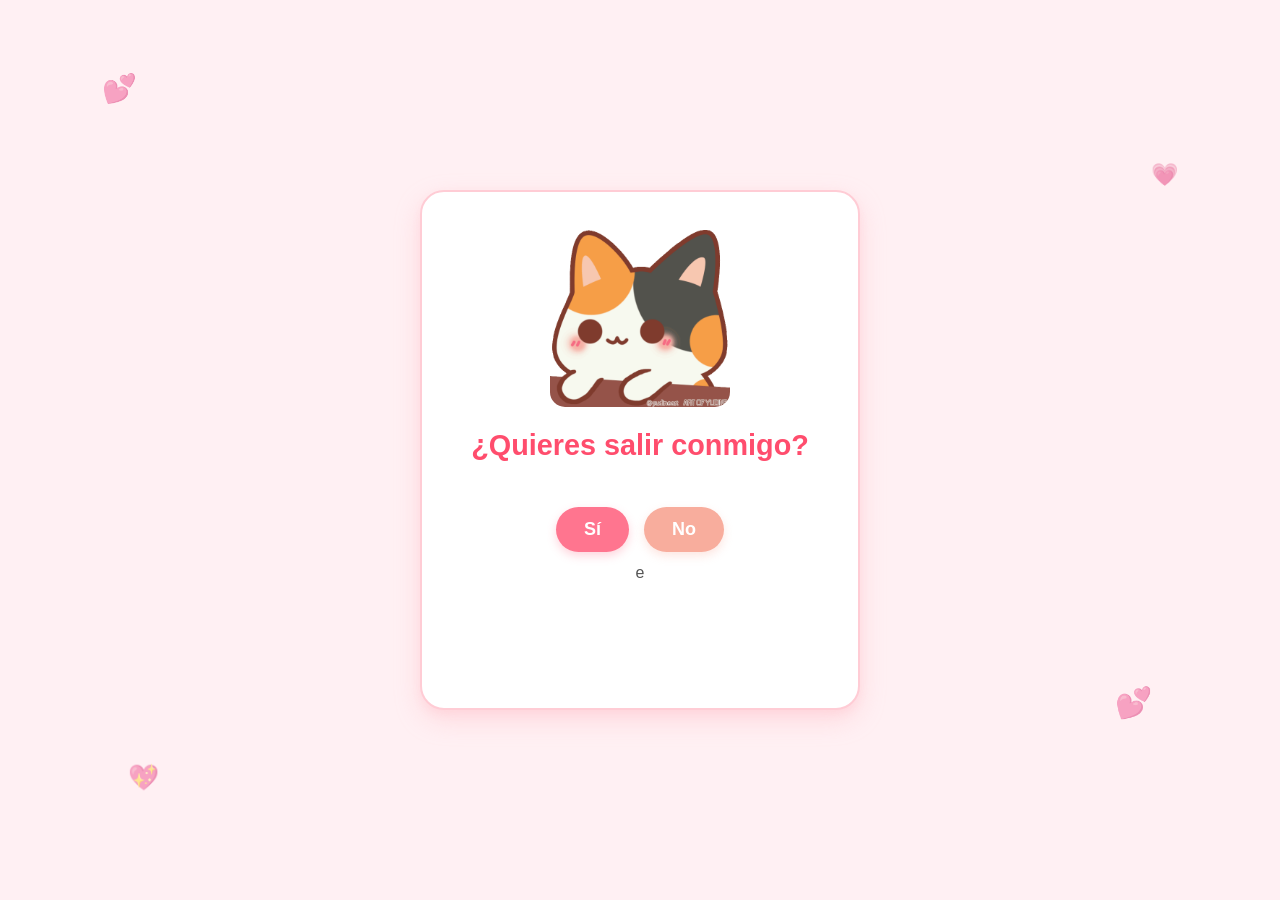
==== index.html @ 8a693402 "Initial commit: Add KatzeDates web app and assets" ====
<!DOCTYPE html>
<html lang="es">

<head>
  <meta charset="UTF-8">

  <meta
    name="viewport"
    content="width=device-width, initial-scale=1.0"
  >

  <title>¿Quieres salir conmigo?</title>

  <meta
    name="description"
    content="Una pequeña pregunta importante ❤️"
  >

  <!-- CSS externo -->
  <link
    rel="stylesheet"
    href="styles.css"
  >
</head>


<body>

  <!-- =====================================================
       CORAZONES DECORATIVOS
       ===================================================== -->

  <div class="heart heart-1">💕</div>
  <div class="heart heart-2">💗</div>
  <div class="heart heart-3">💖</div>
  <div class="heart heart-4">💕</div>


  <!-- =====================================================
       CONTENEDOR PRINCIPAL
       ===================================================== -->

  <main
    class="container"
    id="main-card"
  >


    <!-- ===================================================
         PANTALLA 1 — PREGUNTA INICIAL
         =================================================== -->

    <section
      class="screen active"
      id="screen-inicio"
    >

      <div class="gif-container">

        <!-- GIF LOCAL -->
        <img
          id="cat-gif"
          src="calico-cat-cute.gif"
          alt="Gatito amoroso"
        >

      </div>


      <h1>
        ¿Quieres salir conmigo?
      </h1>


      <div class="buttons">

        <button
          type="button"
          id="btn-si"
        >
          Sí
        </button>


        <button
          type="button"
          id="btn-no"
        >
          No
        </button>

      </div>

    </section>e


    <!-- ===================================================
         PANTALLA 2 — FECHA
         =================================================== -->

    <section
      class="screen"
      id="screen-fecha"
    >

      <div class="gif-container">

        <!-- GIF LOCAL -->
        <img
          src="cat-peek-a-boo.gif"
          alt="Gatito feliz"
        >

      </div>


      <h2>
        🥰 ¡Sabía que dirías que sí!
      </h2>


      <p class="subtitle">
        Ahora elige el día de nuestra cita 💕
      </p>


      <div class="calendar-wrapper">

        <label
          class="calendar-label"
          for="fecha-cita"
        >
          📅 ¿Qué día nos vemos?
        </label>


        <input
          type="date"
          id="fecha-cita"
        >

      </div>


      <button
        type="button"
        class="btn-principal"
        id="btn-continuar-fecha"
        disabled
      >
        Elegir horario 💕
      </button>

    </section>


    <!-- ===================================================
         PANTALLA 3 — HORARIO
         =================================================== -->

    <section
      class="screen"
      id="screen-horario"
    >

      <div class="gif-container">

        <!-- GIF LOCAL -->
        <img
          src="gato-inicio.gif"
          alt="Gatito"
        >

      </div>


      <h2>
        🕐 ¿A qué hora?
      </h2>


      <p class="subtitle">
        Elige el horario que te venga mejor 💗
      </p>


      <div class="time-grid">

        <button
          type="button"
          class="time-btn"
          data-time="10:00"
        >
          ☀️ 10:00
        </button>


        <button
          type="button"
          class="time-btn"
          data-time="12:00"
        >
          ☀️ 12:00
        </button>


        <button
          type="button"
          class="time-btn"
          data-time="15:00"
        >
          🌤️ 15:00
        </button>


        <button
          type="button"
          class="time-btn"
          data-time="17:00"
        >
          🌅 17:00
        </button>


        <button
          type="button"
          class="time-btn"
          data-time="19:00"
        >
          🌙 19:00
        </button>


        <button
          type="button"
          class="time-btn"
          data-time="21:00"
        >
          🌙 21:00
        </button>

      </div>


      <button
        type="button"
        class="btn-principal"
        id="btn-continuar-horario"
        disabled
      >
        Elegir actividad 💕
      </button>


      <button
        type="button"
        class="btn-secundario"
        id="btn-volver-fecha"
      >
        ← Cambiar fecha
      </button>

    </section>


    <!-- ===================================================
         PANTALLA 4 — ACTIVIDAD
         =================================================== -->

    <section
      class="screen"
      id="screen-actividad"
    >

      <div class="gif-container">

        <!-- GIF LOCAL -->
        <img
          src="gato-inicio.gif"
          alt="Gatito"
        >

      </div>


      <h2>
        🎯 ¿Qué hacemos?
      </h2>


      <p class="subtitle">
        Elige el plan para nuestra cita 💗
      </p>


      <div class="activities">


        <!-- CINE -->

        <button
          type="button"
          class="activity-btn"
          data-activity="Cine"
        >

          <span class="emoji">
            🎬
          </span>

          <span>
            Cine
          </span>

        </button>


        <!-- COMER -->

        <button
          type="button"
          class="activity-btn"
          data-activity="Comer algo"
        >

          <span class="emoji">
            🍕
          </span>

          <span>
            Comer algo
          </span>

        </button>


        <!-- PICNIC -->

        <button
          type="button"
          class="activity-btn"
          data-activity="Picnic"
        >

          <span class="emoji">
            🧺
          </span>

          <span>
            Picnic
          </span>

        </button>


        <!-- CAFÉ -->

        <button
          type="button"
          class="activity-btn"
          data-activity="Café"
        >

          <span class="emoji">
            ☕
          </span>

          <span>
            Café
          </span>

        </button>


        <!-- PARQUE -->

        <button
          type="button"
          class="activity-btn"
          data-activity="Parque de diversiones"
        >

          <span class="emoji">
            🎢
          </span>

          <span>
            Parque de diversiones
          </span>

        </button>


        <!-- SORPRÉNDEME -->

        <button
          type="button"
          class="activity-btn"
          data-activity="Sorpréndeme"
        >

          <span class="emoji">
            🎁
          </span>

          <span>
            Sorpréndeme
          </span>

        </button>

      </div>


      <button
        type="button"
        class="btn-principal"
        id="btn-confirmar-actividad"
        disabled
      >
        Confirmar cita 💕
      </button>


      <button
        type="button"
        class="btn-secundario"
        id="btn-volver-horario"
      >
        ← Cambiar horario
      </button>

    </section>


    <!-- ===================================================
         PANTALLA 5 — CONFIRMACIÓN
         =================================================== -->

    <section
      class="screen"
      id="screen-confirmacion"
    >

      <div class="gif-container">

        <!-- GIF LOCAL -->
        <img
          src="gato-feliz.gif"
          alt="Gatito feliz"
        >

      </div>


      <h2>
        ¡Cita confirmada! ❤️
      </h2>


      <p class="subtitle">
        Ya está decidido.
        Ahora no hay vuelta atrás 😌❤️
      </p>


      <!-- ================================================
           RESUMEN DE LA CITA
           ================================================ -->

      <div class="confirmation">

        <div class="confirmation-title">
          💌 Detalles de nuestra cita
        </div>


        <!-- FECHA -->

        <div class="confirmation-row">

          <span class="confirmation-label">
            📅 FECHA
          </span>

          <span
            class="confirmation-value"
            id="confirmacion-fecha"
          >
            —
          </span>

        </div>


        <!-- HORA -->

        <div class="confirmation-row">

          <span class="confirmation-label">
            🕐 HORA
          </span>

          <span
            class="confirmation-value"
            id="confirmacion-hora"
          >
            —
          </span>

        </div>


        <!-- ACTIVIDAD -->

        <div class="confirmation-row">

          <span class="confirmation-label">
            🎯 ACTIVIDAD
          </span>

          <span
            class="confirmation-value"
            id="confirmacion-actividad"
          >
            —
          </span>

        </div>

      </div>


      <!-- =================================================
           CARTA DE AMOR
           ================================================= -->

      <div
        class="love-letter"
        id="love-letter"
      >

        <div class="love-letter-title">
          🌹 Una pequeña carta de amor
        </div>


        <p>
          Las rosas son rojas,<br>
          las violetas azules,<br>
          dijiste que sí...
          así que ahora no hay excusas. 😂
        </p>


        <p>
          La fecha está elegida,<br>
          el plan está genial,<br>
          así que prepárate...
          <strong>
            ¡nuestra cita va a ser espectacular! ❤️
          </strong>
        </p>


        <span class="firma">
          Atentamente:<br>
          el responsable de esta
          maravillosa idea 😌💕
        </span>

      </div>

    </section>

  </main>


  <!-- =====================================================
       ALERTA PRINCIPAL
       Se utiliza para:
       - mensajes del botón No
       - mensaje después de pulsar Sí
       ===================================================== -->

  <div
    class="custom-alert-overlay"
    id="custom-alert"
  >

    <div class="custom-alert-box">

      <h2 id="alert-title">
        ❤️ ¡Lo sabía! ❤️
      </h2>


      <p id="alert-message">
        Yo sé que querías darle que sí 😏
      </p>


      <button
        type="button"
        class="alert-button"
        id="btn-cerrar-alert"
      >
        Aceptar
      </button>

    </div>

  </div>


  <!-- =====================================================
       ALERTA DE LA CARTA
       ===================================================== -->

  <div
    class="custom-alert-overlay"
    id="love-alert"
  >

    <div class="custom-alert-box">

      <h2>
        💌 ¡Espera!
      </h2>


      <p>
        Hay una última cosa que tienes
        que leer... 👀❤️
      </p>


      <button
        type="button"
        id="btn-abrir-carta"
      >
        Abrir carta 💕
      </button>

    </div>

  </div>


  <!-- =====================================================
       ALERTA DE ERROR
       ===================================================== -->

  <div
    class="custom-alert-overlay"
    id="save-error-alert"
  >

    <div class="custom-alert-box">

      <h2>
        😿 Ups...
      </h2>


      <p>
        Ha ocurrido un problema guardando
        la cita. Inténtalo otra vez.
      </p>


      <button
        type="button"
        class="alert-button"
        id="btn-cerrar-error"
      >
        Intentar de nuevo
      </button>

    </div>

  </div>


  <!-- =====================================================
       JAVASCRIPT EXTERNO
       ===================================================== -->

  <script
    src="script.js"
    defer
  ></script

</body>

</html>
---- styles.css ----
/* =========================================================
   RESET
   ========================================================= */

* {
  box-sizing: border-box;
  margin: 0;
  padding: 0;
  font-family: "Segoe UI", Tahoma, Geneva, Verdana, sans-serif;
}

html {
  min-height: 100%;
}

body {
  min-height: 100vh;
  background: #fff0f3;
  display: flex;
  justify-content: center;
  align-items: center;
  padding: 20px;
  overflow-x: hidden;
  color: #555;
}

/* =========================================================
   CORAZONES DECORATIVOS
   ========================================================= */

.heart {
  position: fixed;
  pointer-events: none;
  user-select: none;
  opacity: 0.5;
  animation: floatingHeart 4s ease-in-out infinite;
  z-index: 0;
}

.heart-1 {
  top: 8%;
  left: 8%;
  font-size: 28px;
}

.heart-2 {
  top: 18%;
  right: 8%;
  font-size: 22px;
  animation-delay: 1s;
}

.heart-3 {
  bottom: 12%;
  left: 10%;
  font-size: 25px;
  animation-delay: 2s;
}

.heart-4 {
  bottom: 20%;
  right: 10%;
  font-size: 30px;
  animation-delay: 0.5s;
}

@keyframes floatingHeart {
  0%,
  100% {
    transform: translateY(0) rotate(-5deg);
  }

  50% {
    transform: translateY(-15px) rotate(5deg);
  }
}

/* =========================================================
   TARJETA PRINCIPAL
   ========================================================= */

.container {
  position: relative;
  z-index: 10;

  width: 100%;
  max-width: 440px;
  min-height: 520px;

  background: #ffffff;

  padding: 35px 28px;

  border-radius: 24px;

  border: 2px solid #ffccd5;

  box-shadow:
    0 10px 25px rgba(255, 182, 193, 0.4),
    0 4px 8px rgba(255, 117, 143, 0.08);

  text-align: center;

  transition:
    transform 0.3s ease,
    min-height 0.3s ease;
}

/* =========================================================
   PANTALLAS
   ========================================================= */

.screen {
  display: none;
  width: 100%;
  animation: screenIn 0.35s ease;
}

.screen.active {
  display: block;
}

@keyframes screenIn {
  from {
    opacity: 0;
    transform: translateY(10px);
  }

  to {
    opacity: 1;
    transform: translateY(0);
  }
}

/* =========================================================
   GIFS
   ========================================================= */

.gif-container {
  width: 100%;
  height: 180px;

  margin-bottom: 20px;

  display: flex;
  justify-content: center;
  align-items: center;

  overflow: hidden;
}

.gif-container img {
  max-width: 100%;
  max-height: 100%;

  object-fit: contain;

  border-radius: 15px;
}

/* =========================================================
   TEXTOS
   ========================================================= */

h1 {
  color: #ff4d6d;

  font-size: 1.8rem;
  line-height: 1.3;

  margin-bottom: 30px;
}

h2 {
  color: #ff4d6d;

  font-size: 1.55rem;
  line-height: 1.3;

  margin-bottom: 12px;
}

.subtitle {
  color: #777;

  font-size: 1rem;
  line-height: 1.5;

  margin-bottom: 25px;
}

/* =========================================================
   BOTONES GENERALES
   ========================================================= */

button {
  border: none;
  outline: none;

  font-weight: bold;

  cursor: pointer;

  transition:
    transform 0.2s ease,
    background-color 0.2s ease,
    box-shadow 0.2s ease,
    opacity 0.2s ease;
}

button:focus-visible {
  outline: 3px solid rgba(255, 77, 109, 0.35);
  outline-offset: 3px;
}

button:disabled {
  cursor: not-allowed;
  opacity: 0.45;
}

/* =========================================================
   BOTONES INICIALES
   ========================================================= */

.buttons {
  display: flex;

  justify-content: center;
  align-items: center;

  gap: 15px;

  flex-wrap: wrap;

  min-height: 70px;
}

#btn-si,
#btn-no {
  border-radius: 50px;

  color: #ffffff;

  font-size: 18px;

  padding: 12px 28px;

  white-space: nowrap;
}

#btn-si {
  background: #ff758f;

  box-shadow:
    0 4px 10px rgba(255, 117, 143, 0.3);

  transform-origin: center;
}

#btn-si:hover {
  background: #ff4d6d;
  transform: translateY(-2px);
}

#btn-no {
  background: #f8ad9d;

  box-shadow:
    0 4px 10px rgba(248, 173, 157, 0.3);

  transform-origin: center;
}

#btn-no:hover {
  background: #f4978e;
}

/* =========================================================
   BOTÓN PRINCIPAL
   ========================================================= */

.btn-principal {
  width: 100%;

  margin-top: 20px;

  padding: 13px 20px;

  border-radius: 50px;

  background: #ff758f;

  color: #ffffff;

  font-size: 16px;

  box-shadow:
    0 4px 10px rgba(255, 117, 143, 0.25);
}

.btn-principal:not(:disabled):hover {
  background: #ff4d6d;
  transform: translateY(-2px);
}

/* =========================================================
   BOTÓN SECUNDARIO
   ========================================================= */

.btn-secundario {
  margin-top: 12px;

  padding: 9px 18px;

  border-radius: 50px;

  background: transparent;

  color: #ff758f;

  font-size: 14px;
}

.btn-secundario:hover {
  background: #fff0f3;
}

/* =========================================================
   CALENDARIO
   ========================================================= */

.calendar-wrapper {
  margin-top: 10px;
}

.calendar-label {
  display: block;

  margin-bottom: 10px;

  color: #ff4d6d;

  font-weight: bold;
}

#fecha-cita {
  width: 100%;

  padding: 14px 16px;

  border: 2px solid #ffccd5;

  border-radius: 14px;

  background: #fffafd;

  color: #555;

  font-size: 17px;

  text-align: center;

  cursor: pointer;

  outline: none;
}

#fecha-cita:focus {
  border-color: #ff758f;

  box-shadow:
    0 0 0 3px rgba(255, 117, 143, 0.12);
}

/* =========================================================
   HORARIOS
   ========================================================= */

.time-grid {
  display: grid;

  grid-template-columns: repeat(2, 1fr);

  gap: 12px;

  margin-top: 15px;
}

.time-btn {
  padding: 13px 10px;

  border-radius: 14px;

  border: 2px solid #ffccd5;

  background: #fff8fa;

  color: #ff4d6d;

  font-size: 16px;
}

.time-btn:hover {
  background: #fff0f3;

  transform: translateY(-2px);
}

.time-btn.selected {
  background: #ff758f;

  color: white;

  border-color: #ff758f;

  box-shadow:
    0 4px 10px rgba(255, 117, 143, 0.25);
}

/* =========================================================
   ACTIVIDADES
   ========================================================= */

.activities {
  display: grid;

  grid-template-columns: repeat(2, 1fr);

  gap: 12px;

  margin-top: 15px;
}

.activity-btn {
  min-height: 95px;

  padding: 12px 8px;

  border-radius: 16px;

  border: 2px solid #ffccd5;

  background: #fff8fa;

  color: #555;

  display: flex;

  flex-direction: column;

  justify-content: center;

  align-items: center;

  gap: 7px;

  font-size: 14px;
}

.activity-btn:hover {
  background: #fff0f3;

  transform: translateY(-2px);
}

.activity-btn.selected {
  background: #fff0f3;

  border-color: #ff758f;

  color: #ff4d6d;

  box-shadow:
    0 4px 10px rgba(255, 117, 143, 0.15);
}

.activity-btn .emoji {
  font-size: 30px;
}

/* =========================================================
   CONFIRMACIÓN
   ========================================================= */

.confirmation {
  margin-top: 20px;

  padding: 18px;

  border-radius: 18px;

  background: #fff5f7;

  border: 2px solid #ffccd5;

  text-align: left;
}

.confirmation-title {
  text-align: center;

  color: #ff4d6d;

  font-size: 17px;

  font-weight: bold;

  margin-bottom: 15px;
}

.confirmation-row {
  display: flex;

  justify-content: space-between;
  align-items: center;

  gap: 10px;

  padding: 10px 0;

  border-bottom: 1px solid #ffdce2;
}

.confirmation-row:last-child {
  border-bottom: none;
}

.confirmation-label {
  color: #999;

  font-size: 12px;

  font-weight: bold;
}

.confirmation-value {
  color: #555;

  font-weight: bold;

  text-align: right;
}

/* =========================================================
   CARTA
   ========================================================= */

.love-letter {
  display: none;

  margin-top: 20px;

  padding: 20px;

  background: #fffafd;

  border: 2px solid #ffccd5;

  border-radius: 18px;

  box-shadow:
    0 5px 15px rgba(255, 117, 143, 0.12);

  animation: letterIn 0.5s ease;
}

.love-letter.show {
  display: block;
}

@keyframes letterIn {
  from {
    opacity: 0;
    transform: scale(0.9) rotate(-1deg);
  }

  to {
    opacity: 1;
    transform: scale(1) rotate(0);
  }
}

.love-letter-title {
  color: #ff4d6d;

  font-size: 18px;

  font-weight: bold;

  margin-bottom: 15px;
}

.love-letter p {
  color: #666;

  font-size: 15px;

  line-height: 1.6;

  margin-bottom: 14px;
}

.love-letter strong {
  color: #ff4d6d;
}

.firma {
  display: block;

  margin-top: 15px;

  color: #999;

  font-size: 13px;

  font-style: italic;
}

/* =========================================================
   ALERTS
   ========================================================= */

.custom-alert-overlay {
  position: fixed;

  inset: 0;

  z-index: 1000;

  display: flex;

  justify-content: center;
  align-items: center;

  padding: 20px;

  background: rgba(0, 0, 0, 0.5);

  opacity: 0;

  visibility: hidden;

  transition:
    opacity 0.3s ease,
    visibility 0.3s ease;
}

.custom-alert-overlay.show {
  opacity: 1;

  visibility: visible;
}

.custom-alert-box {
  width: 100%;
  max-width: 340px;

  padding: 30px 25px;

  background: #ffffff;

  border: 3px solid #ff758f;

  border-radius: 20px;

  text-align: center;

  box-shadow:
    0 10px 30px rgba(0, 0, 0, 0.2);

  animation: alertIn 0.3s ease;
}

@keyframes alertIn {
  from {
    opacity: 0;

    transform:
      scale(0.85)
      translateY(15px);
  }

  to {
    opacity: 1;

    transform:
      scale(1)
      translateY(0);
  }
}

.custom-alert-box h2 {
  margin-bottom: 12px;
}

.custom-alert-box p {
  color: #666;

  font-size: 1rem;

  line-height: 1.5;

  margin-bottom: 20px;
}

.alert-button,
#btn-abrir-carta {
  padding: 11px 25px;

  border-radius: 50px;

  background: #ff758f;

  color: #ffffff;

  font-size: 16px;
}

.alert-button:hover,
#btn-abrir-carta:hover {
  background: #ff4d6d;

  transform: translateY(-2px);
}

/* =========================================================
   RESPONSIVE
   ========================================================= */

@media (max-width: 480px) {

  body {
    padding: 12px;
  }

  .container {
    padding: 28px 20px;

    min-height: auto;
  }

  .gif-container {
    height: 150px;
  }

  h1 {
    font-size: 1.55rem;
  }

  h2 {
    font-size: 1.35rem;
  }

  .activities {
    gap: 9px;
  }

  .activity-btn {
    min-height: 88px;

    font-size: 13px;
  }

  .activity-btn .emoji {
    font-size: 26px;
  }

  .confirmation-row {
    align-items: flex-start;

    flex-direction: column;

    gap: 4px;
  }

  .confirmation-value {
    text-align: left;
  }
}

/* =========================================================
   REDUCCIÓN DE ANIMACIONES
   ========================================================= */

@media (prefers-reduced-motion: reduce) {

  *,
  *::before,
  *::after {
    animation-duration: 0.01ms !important;

    animation-iteration-count: 1 !important;

    scroll-behavior: auto !important;

    transition-duration: 0.01ms !important;
  }

}
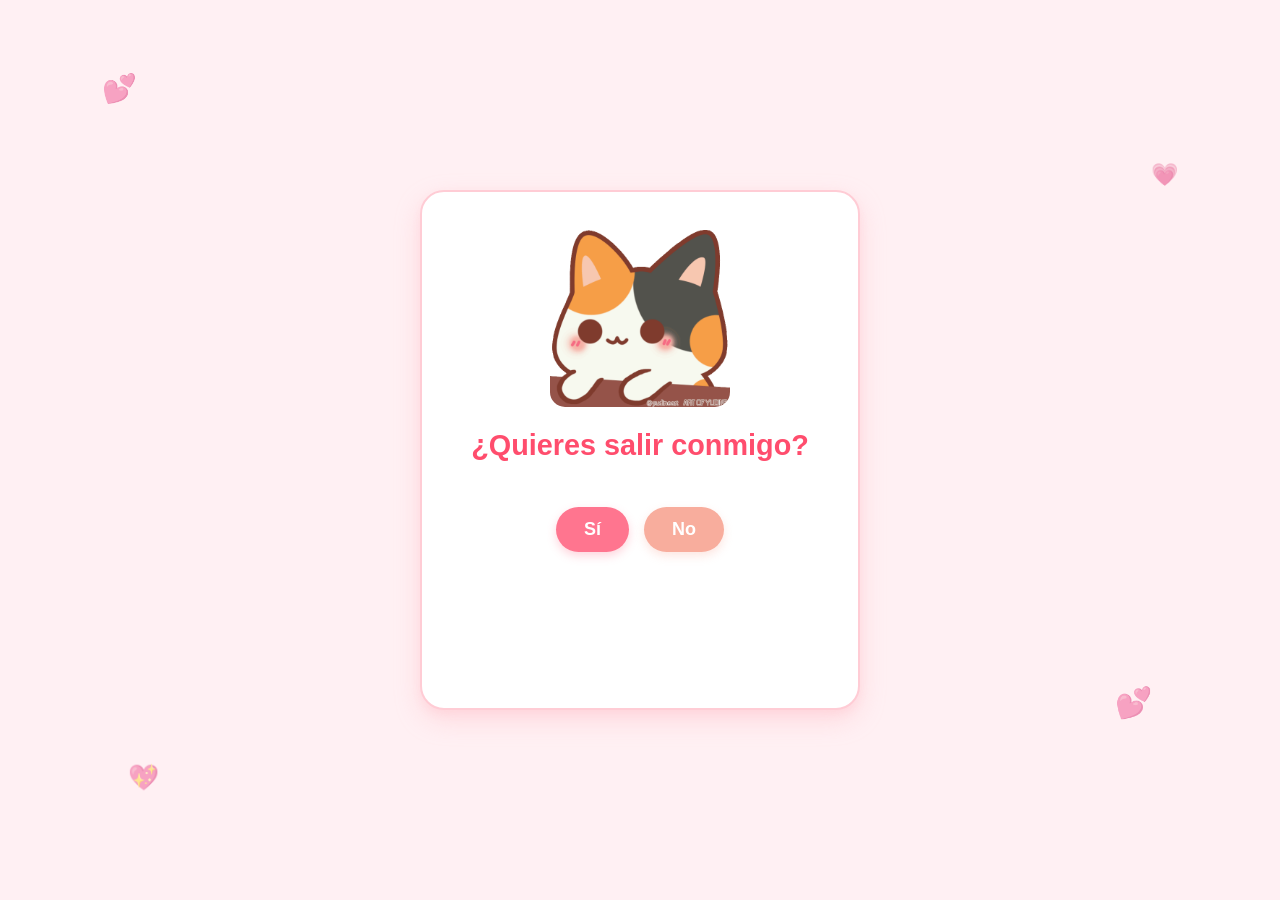
==== commit d49c8a13: "index final, java script final y css todo funcional mmgv" ====
--- a/index.html
+++ b/index.html
@@ -91,7 +91,7 @@
 
       </div>
 
-    </section>e
+    </section>
 
 
     <!-- ===================================================
@@ -167,7 +167,7 @@
 
         <!-- GIF LOCAL -->
         <img
-          src="gato-inicio.gif"
+          src="happy-cat.gif"
           alt="Gatito"
         >
 
@@ -276,7 +276,7 @@
 
         <!-- GIF LOCAL -->
         <img
-          src="gato-inicio.gif"
+          src="catto.gif"
           alt="Gatito"
         >
 
@@ -296,83 +296,51 @@
       <div class="activities">
 
 
-        <!-- CINE -->
-
-        <button
-          type="button"
-          class="activity-btn"
-          data-activity="Cine"
-        >
-
-          <span class="emoji">
-            🎬
-          </span>
-
-          <span>
-            Cine
-          </span>
-
-        </button>
-
-
-        <!-- COMER -->
-
-        <button
-          type="button"
-          class="activity-btn"
-          data-activity="Comer algo"
-        >
-
-          <span class="emoji">
-            🍕
-          </span>
-
-          <span>
-            Comer algo
-          </span>
-
-        </button>
-
-
-        <!-- PICNIC -->
-
-        <button
-          type="button"
-          class="activity-btn"
-          data-activity="Picnic"
-        >
-
-          <span class="emoji">
-            🧺
-          </span>
-
-          <span>
-            Picnic
-          </span>
-
-        </button>
-
-
-        <!-- CAFÉ -->
-
-        <button
-          type="button"
-          class="activity-btn"
-          data-activity="Café"
-        >
-
-          <span class="emoji">
-            ☕
-          </span>
-
-          <span>
-            Café
-          </span>
-
-        </button>
-
-
-        <!-- PARQUE -->
+        <!-- =================================================
+             1. MUSEO
+             ================================================= -->
+
+        <button
+          type="button"
+          class="activity-btn"
+          data-activity="Conocer un museo"
+        >
+
+          <span class="emoji">
+            🏛️
+          </span>
+
+          <span>
+            Conocer un museo
+          </span>
+
+        </button>
+
+
+        <!-- =================================================
+             2. JARDÍN BOTÁNICO
+             ================================================= -->
+
+        <button
+          type="button"
+          class="activity-btn"
+          data-activity="Jardín botánico"
+        >
+
+          <span class="emoji">
+            🌿
+          </span>
+
+          <span>
+            Jardín botánico
+          </span>
+
+        </button>
+
+
+        <!-- =================================================
+             3. PARQUE DE DIVERSIONES
+             ================================================= -->
 
         <button
           type="button"
@@ -391,7 +359,115 @@
         </button>
 
 
-        <!-- SORPRÉNDEME -->
+        <!-- =================================================
+             4. RESTAURANTE
+             ================================================= -->
+
+        <button
+          type="button"
+          class="activity-btn"
+          data-activity="Conocer un nuevo restaurante"
+        >
+
+          <span class="emoji">
+            🍽️
+          </span>
+
+          <span>
+            Conocer un nuevo restaurante
+          </span>
+
+        </button>
+
+
+        <!-- =================================================
+             5. PLANETARIO
+             ================================================= -->
+
+        <button
+          type="button"
+          class="activity-btn"
+          data-activity="Ir al planetario"
+        >
+
+          <span class="emoji">
+            🌌
+          </span>
+
+          <span>
+            Ir al planetario
+          </span>
+
+        </button>
+
+
+        <!-- =================================================
+             6. CAMINAR — PLAN 7MAZO
+             ================================================= -->
+
+        <button
+          type="button"
+          class="activity-btn"
+          data-activity="Caminar - Plan 7Mazo"
+        >
+
+          <span class="emoji">
+            🚶
+          </span>
+
+          <span>
+            Caminar — Plan 7Mazo
+          </span>
+
+        </button>
+
+
+        <!-- =================================================
+             7. PICNIC SIMÓN BOLÍVAR
+             ================================================= -->
+
+        <button
+          type="button"
+          class="activity-btn"
+          data-activity="Plan picnic con carpa en el Simón Bolívar"
+        >
+
+          <span class="emoji">
+            ⛺
+          </span>
+
+          <span>
+            Plan picnic con carpa
+            en el Simón Bolívar
+          </span>
+
+        </button>
+
+
+        <!-- =================================================
+             8. ARRUNCHIS
+             ================================================= -->
+
+        <button
+          type="button"
+          class="activity-btn"
+          data-activity="Arrunchis"
+        >
+
+          <span class="emoji">
+            🥰
+          </span>
+
+          <span>
+            Arrunchis
+          </span>
+
+        </button>
+
+
+        <!-- =================================================
+             9. SORPRÉNDEME
+             ================================================= -->
 
         <button
           type="button"
@@ -446,7 +522,7 @@
 
         <!-- GIF LOCAL -->
         <img
-          src="gato-feliz.gif"
+          src="screaming-cat-cat.gif"
           alt="Gatito feliz"
         >
 
@@ -578,9 +654,6 @@
 
   <!-- =====================================================
        ALERTA PRINCIPAL
-       Se utiliza para:
-       - mensajes del botón No
-       - mensaje después de pulsar Sí
        ===================================================== -->
 
   <div
@@ -689,7 +762,7 @@
   <script
     src="script.js"
     defer
-  ></script
+  ></script>
 
 </body>
 
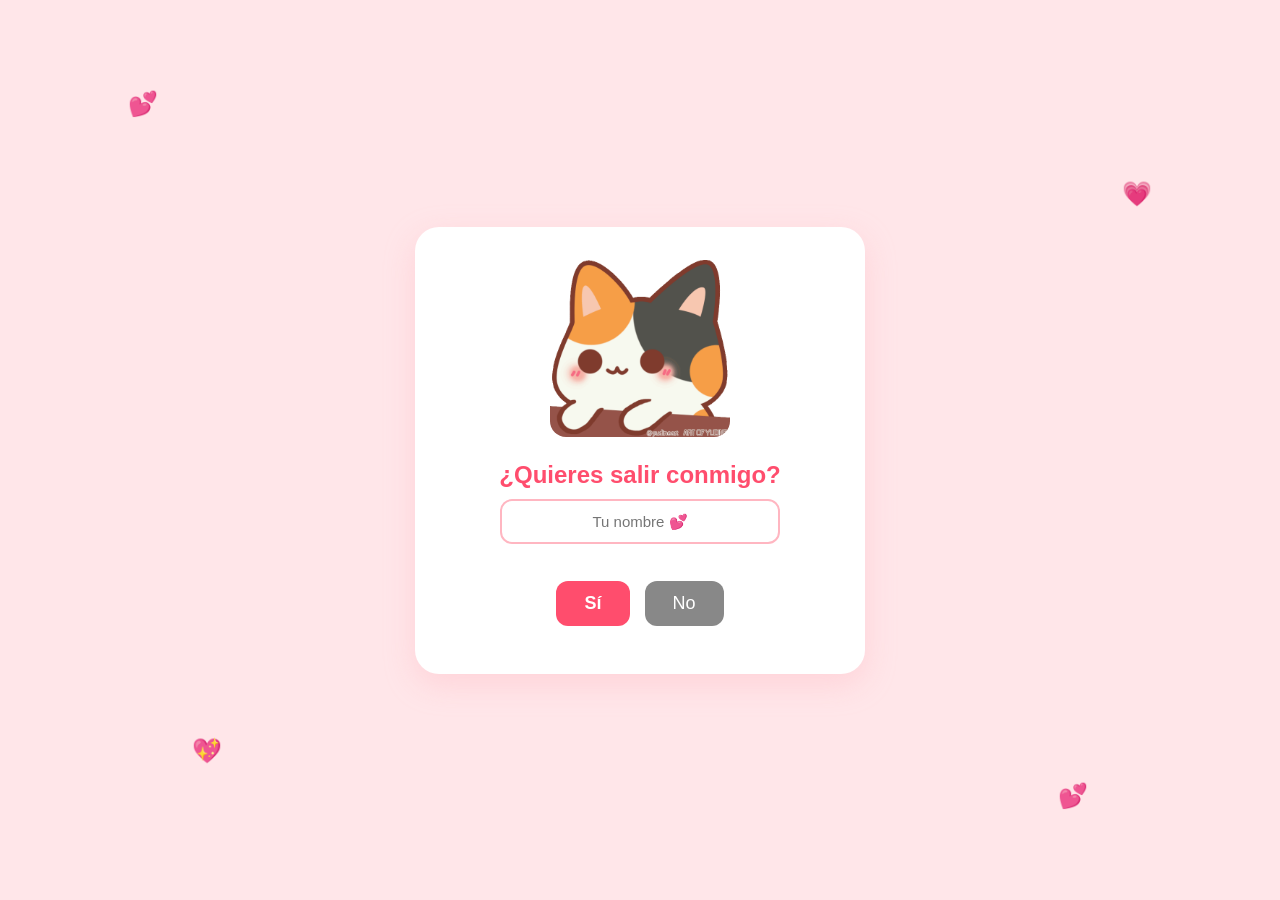
==== commit b2400231: "index final, java script final y css, dasjboard todo funcional mmgv" ====
--- a/index.html
+++ b/index.html
@@ -3,767 +3,209 @@
 
 <head>
   <meta charset="UTF-8">
-
-  <meta
-    name="viewport"
-    content="width=device-width, initial-scale=1.0"
-  >
-
+  <meta name="viewport" content="width=device-width, initial-scale=1.0">
   <title>¿Quieres salir conmigo?</title>
-
-  <meta
-    name="description"
-    content="Una pequeña pregunta importante ❤️"
-  >
-
-  <!-- CSS externo -->
-  <link
-    rel="stylesheet"
-    href="styles.css"
-  >
+  <meta name="description" content="Una pequeña pregunta importante ❤️">
+  <link rel="stylesheet" href="styles.css">
 </head>
 
-
 <body>
 
-  <!-- =====================================================
-       CORAZONES DECORATIVOS
-       ===================================================== -->
-
+  <!-- CORAZONES DECORATIVOS -->
   <div class="heart heart-1">💕</div>
   <div class="heart heart-2">💗</div>
   <div class="heart heart-3">💖</div>
   <div class="heart heart-4">💕</div>
 
-
-  <!-- =====================================================
-       CONTENEDOR PRINCIPAL
-       ===================================================== -->
-
-  <main
-    class="container"
-    id="main-card"
-  >
-
-
-    <!-- ===================================================
-         PANTALLA 1 — PREGUNTA INICIAL
-         =================================================== -->
-
-    <section
-      class="screen active"
-      id="screen-inicio"
-    >
-
-      <div class="gif-container">
-
-        <!-- GIF LOCAL -->
-        <img
-          id="cat-gif"
-          src="calico-cat-cute.gif"
-          alt="Gatito amoroso"
+  <!-- CONTENEDOR PRINCIPAL -->
+  <main class="container" id="main-card">
+
+    <!-- PANTALLA 1 — PREGUNTA INICIAL -->
+    <section class="screen active" id="screen-inicio">
+      <div class="gif-container">
+        <img id="cat-gif" src="calico-cat-cute.gif" alt="Gatito amoroso">
+      </div>
+
+      <h1>¿Quieres salir conmigo?</h1>
+
+      <div class="user-inputs">
+        <input 
+          type="text" 
+          id="user-name" 
+          placeholder="Tu nombre 💕" 
+          required
         >
-
-      </div>
-
-
-      <h1>
-        ¿Quieres salir conmigo?
-      </h1>
-
+      </div>
 
       <div class="buttons">
-
-        <button
-          type="button"
-          id="btn-si"
-        >
-          Sí
-        </button>
-
-
-        <button
-          type="button"
-          id="btn-no"
-        >
-          No
-        </button>
-
-      </div>
-
-    </section>
-
-
-    <!-- ===================================================
-         PANTALLA 2 — FECHA
-         =================================================== -->
-
-    <section
-      class="screen"
-      id="screen-fecha"
-    >
-
-      <div class="gif-container">
-
-        <!-- GIF LOCAL -->
-        <img
-          src="cat-peek-a-boo.gif"
-          alt="Gatito feliz"
-        >
-
-      </div>
-
-
-      <h2>
-        🥰 ¡Sabía que dirías que sí!
-      </h2>
-
-
-      <p class="subtitle">
-        Ahora elige el día de nuestra cita 💕
-      </p>
-
+        <button type="button" id="btn-si">Sí</button>
+        <button type="button" id="btn-no">No</button>
+      </div>
+    </section>
+
+    <!-- PANTALLA 2 — FECHA -->
+    <section class="screen" id="screen-fecha">
+      <div class="gif-container">
+        <img src="cat-peek-a-boo.gif" alt="Gatito feliz">
+      </div>
+
+      <h2>🥰 ¡Sabía que dirías que sí!</h2>
+      <p class="subtitle">Ahora elige el día de nuestra cita 💕</p>
 
       <div class="calendar-wrapper">
-
-        <label
-          class="calendar-label"
-          for="fecha-cita"
-        >
-          📅 ¿Qué día nos vemos?
-        </label>
-
-
-        <input
-          type="date"
-          id="fecha-cita"
-        >
-
-      </div>
-
-
-      <button
-        type="button"
-        class="btn-principal"
-        id="btn-continuar-fecha"
-        disabled
-      >
+        <label class="calendar-label" for="fecha-cita">📅 ¿Qué día nos vemos?</label>
+        <input type="date" id="fecha-cita">
+      </div>
+
+      <button type="button" class="btn-principal" id="btn-continuar-fecha" disabled>
         Elegir horario 💕
       </button>
-
-    </section>
-
-
-    <!-- ===================================================
-         PANTALLA 3 — HORARIO
-         =================================================== -->
-
-    <section
-      class="screen"
-      id="screen-horario"
-    >
-
-      <div class="gif-container">
-
-        <!-- GIF LOCAL -->
-        <img
-          src="happy-cat.gif"
-          alt="Gatito"
-        >
-
-      </div>
-
-
-      <h2>
-        🕐 ¿A qué hora?
-      </h2>
-
-
-      <p class="subtitle">
-        Elige el horario que te venga mejor 💗
-      </p>
-
+    </section>
+
+    <!-- PANTALLA 3 — HORARIO -->
+    <section class="screen" id="screen-horario">
+      <div class="gif-container">
+        <img src="happy-cat.gif" alt="Gatito">
+      </div>
+
+      <h2>🕐 ¿A qué hora?</h2>
+      <p class="subtitle">Elige el horario que te venga mejor 💗</p>
 
       <div class="time-grid">
-
-        <button
-          type="button"
-          class="time-btn"
-          data-time="10:00"
-        >
-          ☀️ 10:00
-        </button>
-
-
-        <button
-          type="button"
-          class="time-btn"
-          data-time="12:00"
-        >
-          ☀️ 12:00
-        </button>
-
-
-        <button
-          type="button"
-          class="time-btn"
-          data-time="15:00"
-        >
-          🌤️ 15:00
-        </button>
-
-
-        <button
-          type="button"
-          class="time-btn"
-          data-time="17:00"
-        >
-          🌅 17:00
-        </button>
-
-
-        <button
-          type="button"
-          class="time-btn"
-          data-time="19:00"
-        >
-          🌙 19:00
-        </button>
-
-
-        <button
-          type="button"
-          class="time-btn"
-          data-time="21:00"
-        >
-          🌙 21:00
-        </button>
-
-      </div>
-
-
-      <button
-        type="button"
-        class="btn-principal"
-        id="btn-continuar-horario"
-        disabled
-      >
+        <button type="button" class="time-btn" data-time="10:00">☀️ 10:00</button>
+        <button type="button" class="time-btn" data-time="12:00">☀️ 12:00</button>
+        <button type="button" class="time-btn" data-time="15:00">🌤️ 15:00</button>
+        <button type="button" class="time-btn" data-time="17:00">🌅 17:00</button>
+        <button type="button" class="time-btn" data-time="19:00">🌙 19:00</button>
+        <button type="button" class="time-btn" data-time="21:00">🌙 21:00</button>
+      </div>
+
+      <button type="button" class="btn-principal" id="btn-continuar-horario" disabled>
         Elegir actividad 💕
       </button>
 
-
-      <button
-        type="button"
-        class="btn-secundario"
-        id="btn-volver-fecha"
-      >
+      <button type="button" class="btn-secundario" id="btn-volver-fecha">
         ← Cambiar fecha
       </button>
-
-    </section>
-
-
-    <!-- ===================================================
-         PANTALLA 4 — ACTIVIDAD
-         =================================================== -->
-
-    <section
-      class="screen"
-      id="screen-actividad"
-    >
-
-      <div class="gif-container">
-
-        <!-- GIF LOCAL -->
-        <img
-          src="catto.gif"
-          alt="Gatito"
-        >
-
-      </div>
-
-
-      <h2>
-        🎯 ¿Qué hacemos?
-      </h2>
-
-
-      <p class="subtitle">
-        Elige el plan para nuestra cita 💗
-      </p>
-
+    </section>
+
+    <!-- PANTALLA 4 — ACTIVIDAD -->
+    <section class="screen" id="screen-actividad">
+      <div class="gif-container">
+        <img src="catto.gif" alt="Gatito">
+      </div>
+
+      <h2>🎯 ¿Qué hacemos?</h2>
+      <p class="subtitle">Elige el plan para nuestra cita 💗</p>
 
       <div class="activities">
-
-
-        <!-- =================================================
-             1. MUSEO
-             ================================================= -->
-
-        <button
-          type="button"
-          class="activity-btn"
-          data-activity="Conocer un museo"
-        >
-
-          <span class="emoji">
-            🏛️
-          </span>
-
-          <span>
-            Conocer un museo
-          </span>
-
-        </button>
-
-
-        <!-- =================================================
-             2. JARDÍN BOTÁNICO
-             ================================================= -->
-
-        <button
-          type="button"
-          class="activity-btn"
-          data-activity="Jardín botánico"
-        >
-
-          <span class="emoji">
-            🌿
-          </span>
-
-          <span>
-            Jardín botánico
-          </span>
-
-        </button>
-
-
-        <!-- =================================================
-             3. PARQUE DE DIVERSIONES
-             ================================================= -->
-
-        <button
-          type="button"
-          class="activity-btn"
-          data-activity="Parque de diversiones"
-        >
-
-          <span class="emoji">
-            🎢
-          </span>
-
-          <span>
-            Parque de diversiones
-          </span>
-
-        </button>
-
-
-        <!-- =================================================
-             4. RESTAURANTE
-             ================================================= -->
-
-        <button
-          type="button"
-          class="activity-btn"
-          data-activity="Conocer un nuevo restaurante"
-        >
-
-          <span class="emoji">
-            🍽️
-          </span>
-
-          <span>
-            Conocer un nuevo restaurante
-          </span>
-
-        </button>
-
-
-        <!-- =================================================
-             5. PLANETARIO
-             ================================================= -->
-
-        <button
-          type="button"
-          class="activity-btn"
-          data-activity="Ir al planetario"
-        >
-
-          <span class="emoji">
-            🌌
-          </span>
-
-          <span>
-            Ir al planetario
-          </span>
-
-        </button>
-
-
-        <!-- =================================================
-             6. CAMINAR — PLAN 7MAZO
-             ================================================= -->
-
-        <button
-          type="button"
-          class="activity-btn"
-          data-activity="Caminar - Plan 7Mazo"
-        >
-
-          <span class="emoji">
-            🚶
-          </span>
-
-          <span>
-            Caminar — Plan 7Mazo
-          </span>
-
-        </button>
-
-
-        <!-- =================================================
-             7. PICNIC SIMÓN BOLÍVAR
-             ================================================= -->
-
-        <button
-          type="button"
-          class="activity-btn"
-          data-activity="Plan picnic con carpa en el Simón Bolívar"
-        >
-
-          <span class="emoji">
-            ⛺
-          </span>
-
-          <span>
-            Plan picnic con carpa
-            en el Simón Bolívar
-          </span>
-
-        </button>
-
-
-        <!-- =================================================
-             8. ARRUNCHIS
-             ================================================= -->
-
-        <button
-          type="button"
-          class="activity-btn"
-          data-activity="Arrunchis"
-        >
-
-          <span class="emoji">
-            🥰
-          </span>
-
-          <span>
-            Arrunchis
-          </span>
-
-        </button>
-
-
-        <!-- =================================================
-             9. SORPRÉNDEME
-             ================================================= -->
-
-        <button
-          type="button"
-          class="activity-btn"
-          data-activity="Sorpréndeme"
-        >
-
-          <span class="emoji">
-            🎁
-          </span>
-
-          <span>
-            Sorpréndeme
-          </span>
-
-        </button>
-
-      </div>
-
-
-      <button
-        type="button"
-        class="btn-principal"
-        id="btn-confirmar-actividad"
-        disabled
-      >
+        <button type="button" class="activity-btn" data-activity="Conocer un museo">
+          <span class="emoji">🏛️</span> <span>Conocer un museo</span>
+        </button>
+
+        <button type="button" class="activity-btn" data-activity="Jardín botánico">
+          <span class="emoji">🌿</span> <span>Jardín botánico</span>
+        </button>
+
+        <button type="button" class="activity-btn" data-activity="Parque de diversiones">
+          <span class="emoji">🎢</span> <span>Parque de diversiones</span>
+        </button>
+
+        <button type="button" class="activity-btn" data-activity="Conocer un nuevo restaurante">
+          <span class="emoji">🍽️</span> <span>Conocer un nuevo restaurante</span>
+        </button>
+
+        <button type="button" class="activity-btn" data-activity="Ir al planetario">
+          <span class="emoji">🌌</span> <span>Ir al planetario</span>
+        </button>
+
+        <button type="button" class="activity-btn" data-activity="Caminar - Plan 7Mazo">
+          <span class="emoji">🚶</span> <span>Caminar — Plan 7Mazo</span>
+        </button>
+
+        <button type="button" class="activity-btn" data-activity="Plan picnic con carpa en el Simón Bolívar">
+          <span class="emoji">⛺</span> <span>Plan picnic con carpa en el Simón Bolívar</span>
+        </button>
+
+        <button type="button" class="activity-btn" data-activity="Arrunchis">
+          <span class="emoji">🥰</span> <span>Arrunchis</span>
+        </button>
+
+        <button type="button" class="activity-btn" data-activity="Sorpréndeme">
+          <span class="emoji">🎁</span> <span>Sorpréndeme</span>
+        </button>
+      </div>
+
+      <button type="button" class="btn-principal" id="btn-confirmar-actividad" disabled>
         Confirmar cita 💕
       </button>
 
-
-      <button
-        type="button"
-        class="btn-secundario"
-        id="btn-volver-horario"
-      >
+      <button type="button" class="btn-secundario" id="btn-volver-horario">
         ← Cambiar horario
       </button>
-
-    </section>
-
-
-    <!-- ===================================================
-         PANTALLA 5 — CONFIRMACIÓN
-         =================================================== -->
-
-    <section
-      class="screen"
-      id="screen-confirmacion"
-    >
-
-      <div class="gif-container">
-
-        <!-- GIF LOCAL -->
-        <img
-          src="screaming-cat-cat.gif"
-          alt="Gatito feliz"
-        >
-
-      </div>
-
-
-      <h2>
-        ¡Cita confirmada! ❤️
-      </h2>
-
-
-      <p class="subtitle">
-        Ya está decidido.
-        Ahora no hay vuelta atrás 😌❤️
-      </p>
-
-
-      <!-- ================================================
-           RESUMEN DE LA CITA
-           ================================================ -->
+    </section>
+
+    <!-- PANTALLA 5 — CONFIRMACIÓN -->
+    <section class="screen" id="screen-confirmacion">
+      <div class="gif-container">
+        <img src="screaming-cat-cat.gif" alt="Gatito feliz">
+      </div>
+
+      <h2>¡Cita confirmada! ❤️</h2>
+      <p class="subtitle">Ya está decidido. Ahora no hay vuelta atrás 😌❤️</p>
 
       <div class="confirmation">
-
-        <div class="confirmation-title">
-          💌 Detalles de nuestra cita
-        </div>
-
-
-        <!-- FECHA -->
-
-        <div class="confirmation-row">
-
-          <span class="confirmation-label">
-            📅 FECHA
-          </span>
-
-          <span
-            class="confirmation-value"
-            id="confirmacion-fecha"
-          >
-            —
-          </span>
-
-        </div>
-
-
-        <!-- HORA -->
-
-        <div class="confirmation-row">
-
-          <span class="confirmation-label">
-            🕐 HORA
-          </span>
-
-          <span
-            class="confirmation-value"
-            id="confirmacion-hora"
-          >
-            —
-          </span>
-
-        </div>
-
-
-        <!-- ACTIVIDAD -->
-
-        <div class="confirmation-row">
-
-          <span class="confirmation-label">
-            🎯 ACTIVIDAD
-          </span>
-
-          <span
-            class="confirmation-value"
-            id="confirmacion-actividad"
-          >
-            —
-          </span>
-
-        </div>
-
-      </div>
-
-
-      <!-- =================================================
-           CARTA DE AMOR
-           ================================================= -->
-
-      <div
-        class="love-letter"
-        id="love-letter"
-      >
-
-        <div class="love-letter-title">
-          🌹 Una pequeña carta de amor
-        </div>
-
-
-        <p>
-          Las rosas son rojas,<br>
-          las violetas azules,<br>
-          dijiste que sí...
-          así que ahora no hay excusas. 😂
-        </p>
-
-
-        <p>
-          La fecha está elegida,<br>
-          el plan está genial,<br>
-          así que prepárate...
-          <strong>
-            ¡nuestra cita va a ser espectacular! ❤️
-          </strong>
-        </p>
-
-
-        <span class="firma">
-          Atentamente:<br>
-          el responsable de esta
-          maravillosa idea 😌💕
-        </span>
-
-      </div>
-
+        <div class="confirmation-title">💌 Detalles de nuestra cita</div>
+
+        <div class="confirmation-row">
+          <span class="confirmation-label">👤 PARA</span>
+          <span class="confirmation-value" id="confirmacion-nombre">—</span>
+        </div>
+
+        <div class="confirmation-row">
+          <span class="confirmation-label">📅 FECHA</span>
+          <span class="confirmation-value" id="confirmacion-fecha">—</span>
+        </div>
+
+        <div class="confirmation-row">
+          <span class="confirmation-label">🕐 HORA</span>
+          <span class="confirmation-value" id="confirmacion-hora">—</span>
+        </div>
+
+        <div class="confirmation-row">
+          <span class="confirmation-label">🎯 ACTIVIDAD</span>
+          <span class="confirmation-value" id="confirmacion-actividad">—</span>
+        </div>
+      </div>
+
+      <div class="love-letter" id="love-letter">
+        <div class="love-letter-title">🌹 Una pequeña carta de amor</div>
+        <p>Las rosas son rojas,<br>las violetas azules,<br>dijiste que sí... así que ahora no hay excusas. 😂</p>
+        <p>La fecha está elegida,<br>el plan está genial,<br>así que prepárate... <strong>¡nuestra cita va a ser espectacular! ❤️</strong></p>
+        <span class="firma">Atentamente:<br>el responsable de esta maravillosa idea 😌💕</span>
+      </div>
     </section>
 
   </main>
 
-
-  <!-- =====================================================
-       ALERTA PRINCIPAL
-       ===================================================== -->
-
-  <div
-    class="custom-alert-overlay"
-    id="custom-alert"
-  >
-
+  <!-- ALERTAS/MODALES -->
+  <div class="custom-alert-overlay" id="custom-alert">
     <div class="custom-alert-box">
-
-      <h2 id="alert-title">
-        ❤️ ¡Lo sabía! ❤️
-      </h2>
-
-
-      <p id="alert-message">
-        Yo sé que querías darle que sí 😏
-      </p>
-
-
-      <button
-        type="button"
-        class="alert-button"
-        id="btn-cerrar-alert"
-      >
-        Aceptar
-      </button>
-
+      <h2 id="alert-title">❤️ ¡Lo sabía! ❤️</h2>
+      <p id="alert-message">Yo sé que querías darle que sí 😏</p>
+      <button type="button" class="alert-button" id="btn-cerrar-alert">Aceptar</button>
     </div>
-
   </div>
 
-
-  <!-- =====================================================
-       ALERTA DE LA CARTA
-       ===================================================== -->
-
-  <div
-    class="custom-alert-overlay"
-    id="love-alert"
-  >
-
+  <div class="custom-alert-overlay" id="love-alert">
     <div class="custom-alert-box">
-
-      <h2>
-        💌 ¡Espera!
-      </h2>
-
-
-      <p>
-        Hay una última cosa que tienes
-        que leer... 👀❤️
-      </p>
-
-
-      <button
-        type="button"
-        id="btn-abrir-carta"
-      >
-        Abrir carta 💕
-      </button>
-
+      <h2>💌 ¡Espera!</h2>
+      <p>Hay una última cosa que tienes que leer... 👀❤️</p>
+      <button type="button" id="btn-abrir-carta">Abrir carta 💕</button>
     </div>
-
   </div>
 
-
-  <!-- =====================================================
-       ALERTA DE ERROR
-       ===================================================== -->
-
-  <div
-    class="custom-alert-overlay"
-    id="save-error-alert"
-  >
-
-    <div class="custom-alert-box">
-
-      <h2>
-        😿 Ups...
-      </h2>
-
-
-      <p>
-        Ha ocurrido un problema guardando
-        la cita. Inténtalo otra vez.
-      </p>
-
-
-      <button
-        type="button"
-        class="alert-button"
-        id="btn-cerrar-error"
-      >
-        Intentar de nuevo
-      </button>
-
-    </div>
-
-  </div>
-
-
-  <!-- =====================================================
-       JAVASCRIPT EXTERNO
-       ===================================================== -->
-
-  <script
-    src="script.js"
-    defer
-  ></script>
-
+  <script src="script.js" defer></script>
 </body>
 
 </html>
--- a/styles.css
+++ b/styles.css
@@ -1,799 +1,338 @@
-/* =========================================================
-   RESET
-   ========================================================= */
-
 * {
   box-sizing: border-box;
   margin: 0;
   padding: 0;
-  font-family: "Segoe UI", Tahoma, Geneva, Verdana, sans-serif;
-}
-
-html {
-  min-height: 100%;
+  font-family: 'Segoe UI', Tahoma, Geneva, Verdana, sans-serif;
 }
 
 body {
+  background-color: #ffe6e9;
+  display: flex;
+  justify-content: center;
+  align-items: center;
   min-height: 100vh;
-  background: #fff0f3;
-  display: flex;
-  justify-content: center;
-  align-items: center;
   padding: 20px;
+  position: relative;
   overflow-x: hidden;
-  color: #555;
-}
-
-/* =========================================================
-   CORAZONES DECORATIVOS
-   ========================================================= */
-
+}
+
+/* Corazones Decorativos */
 .heart {
-  position: fixed;
-  pointer-events: none;
-  user-select: none;
-  opacity: 0.5;
-  animation: floatingHeart 4s ease-in-out infinite;
-  z-index: 0;
-}
-
-.heart-1 {
-  top: 8%;
-  left: 8%;
-  font-size: 28px;
-}
-
-.heart-2 {
-  top: 18%;
-  right: 8%;
-  font-size: 22px;
-  animation-delay: 1s;
-}
-
-.heart-3 {
-  bottom: 12%;
-  left: 10%;
-  font-size: 25px;
-  animation-delay: 2s;
-}
-
-.heart-4 {
-  bottom: 20%;
-  right: 10%;
-  font-size: 30px;
-  animation-delay: 0.5s;
-}
-
-@keyframes floatingHeart {
-  0%,
-  100% {
-    transform: translateY(0) rotate(-5deg);
-  }
-
-  50% {
-    transform: translateY(-15px) rotate(5deg);
-  }
-}
-
-/* =========================================================
-   TARJETA PRINCIPAL
-   ========================================================= */
-
+  position: absolute;
+  font-size: 24px;
+  animation: float 4s ease-in-out infinite;
+  z-index: 1;
+}
+
+.heart-1 { top: 10%; left: 10%; animation-delay: 0s; }
+.heart-2 { top: 20%; right: 10%; animation-delay: 1s; }
+.heart-3 { bottom: 15%; left: 15%; animation-delay: 2s; }
+.heart-4 { bottom: 10%; right: 15%; animation-delay: 3s; }
+
+@keyframes float {
+  0%, 100% { transform: translateY(0); }
+  50% { transform: translateY(-15px); }
+}
+
+/* Contenedor Principal */
 .container {
-  position: relative;
-  z-index: 10;
-
-  width: 100%;
-  max-width: 440px;
-  min-height: 520px;
-
   background: #ffffff;
-
-  padding: 35px 28px;
-
   border-radius: 24px;
-
-  border: 2px solid #ffccd5;
-
-  box-shadow:
-    0 10px 25px rgba(255, 182, 193, 0.4),
-    0 4px 8px rgba(255, 117, 143, 0.08);
-
-  text-align: center;
-
-  transition:
-    transform 0.3s ease,
-    min-height 0.3s ease;
-}
-
-/* =========================================================
-   PANTALLAS
-   ========================================================= */
+  padding: 30px;
+  max-width: 450px;
+  width: 100%;
+  box-shadow: 0 10px 30px rgba(255, 182, 193, 0.4);
+  z-index: 2;
+}
 
 .screen {
   display: none;
-  width: 100%;
-  animation: screenIn 0.35s ease;
+  flex-direction: column;
+  align-items: center;
+  text-align: center;
 }
 
 .screen.active {
-  display: block;
-}
-
-@keyframes screenIn {
-  from {
-    opacity: 0;
-    transform: translateY(10px);
-  }
-
-  to {
-    opacity: 1;
-    transform: translateY(0);
-  }
-}
-
-/* =========================================================
-   GIFS
-   ========================================================= */
-
-.gif-container {
-  width: 100%;
+  display: flex;
+}
+
+.gif-container img {
+  width: 180px;
   height: 180px;
-
-  margin-bottom: 20px;
-
-  display: flex;
+  object-fit: cover;
+  border-radius: 16px;
+  margin-bottom: 20px;
+}
+
+h1, h2 {
+  color: #ff4d6d;
+  font-size: 24px;
+  margin-bottom: 10px;
+}
+
+.subtitle {
+  color: #666;
+  font-size: 14px;
+  margin-bottom: 20px;
+}
+
+/* Campo Nombre */
+.user-inputs {
+  display: flex;
+  flex-direction: column;
+  gap: 12px;
+  width: 100%;
+  max-width: 280px;
+  margin-bottom: 20px;
+}
+
+.user-inputs input {
+  padding: 12px 16px;
+  border: 2px solid #ffb6c1;
+  border-radius: 12px;
+  font-size: 15px;
+  outline: none;
+  text-align: center;
+  transition: border-color 0.3s ease;
+}
+
+.user-inputs input:focus {
+  border-color: #ff4d6d;
+}
+
+/* Botones Sí/No */
+.buttons {
+  display: flex;
+  gap: 15px;
   justify-content: center;
   align-items: center;
-
-  overflow: hidden;
-}
-
-.gif-container img {
-  max-width: 100%;
-  max-height: 100%;
-
-  object-fit: contain;
-
-  border-radius: 15px;
-}
-
-/* =========================================================
-   TEXTOS
-   ========================================================= */
-
-h1 {
-  color: #ff4d6d;
-
-  font-size: 1.8rem;
-  line-height: 1.3;
-
-  margin-bottom: 30px;
-}
-
-h2 {
-  color: #ff4d6d;
-
-  font-size: 1.55rem;
-  line-height: 1.3;
-
-  margin-bottom: 12px;
-}
-
-.subtitle {
-  color: #777;
-
-  font-size: 1rem;
-  line-height: 1.5;
-
-  margin-bottom: 25px;
-}
-
-/* =========================================================
-   BOTONES GENERALES
-   ========================================================= */
-
-button {
-  border: none;
-  outline: none;
-
-  font-weight: bold;
-
-  cursor: pointer;
-
-  transition:
-    transform 0.2s ease,
-    background-color 0.2s ease,
-    box-shadow 0.2s ease,
-    opacity 0.2s ease;
-}
-
-button:focus-visible {
-  outline: 3px solid rgba(255, 77, 109, 0.35);
-  outline-offset: 3px;
-}
-
-button:disabled {
-  cursor: not-allowed;
-  opacity: 0.45;
-}
-
-/* =========================================================
-   BOTONES INICIALES
-   ========================================================= */
-
-.buttons {
-  display: flex;
-
-  justify-content: center;
-  align-items: center;
-
-  gap: 15px;
-
-  flex-wrap: wrap;
-
-  min-height: 70px;
-}
-
-#btn-si,
+  min-height: 80px;
+}
+
+#btn-si {
+  background-color: #ff4d6d;
+  color: white;
+  border: none;
+  padding: 12px 28px;
+  font-size: 18px;
+  border-radius: 12px;
+  cursor: pointer;
+  font-weight: bold;
+  transition: all 0.2s ease;
+}
+
 #btn-no {
-  border-radius: 50px;
-
-  color: #ffffff;
-
+  background-color: #888;
+  color: white;
+  border: none;
+  padding: 12px 28px;
   font-size: 18px;
-
-  padding: 12px 28px;
-
-  white-space: nowrap;
-}
-
-#btn-si {
-  background: #ff758f;
-
-  box-shadow:
-    0 4px 10px rgba(255, 117, 143, 0.3);
-
-  transform-origin: center;
-}
-
-#btn-si:hover {
-  background: #ff4d6d;
-  transform: translateY(-2px);
-}
-
-#btn-no {
-  background: #f8ad9d;
-
-  box-shadow:
-    0 4px 10px rgba(248, 173, 157, 0.3);
-
-  transform-origin: center;
-}
-
-#btn-no:hover {
-  background: #f4978e;
-}
-
-/* =========================================================
-   BOTÓN PRINCIPAL
-   ========================================================= */
-
-.btn-principal {
-  width: 100%;
-
-  margin-top: 20px;
-
-  padding: 13px 20px;
-
-  border-radius: 50px;
-
-  background: #ff758f;
-
-  color: #ffffff;
-
-  font-size: 16px;
-
-  box-shadow:
-    0 4px 10px rgba(255, 117, 143, 0.25);
-}
-
-.btn-principal:not(:disabled):hover {
-  background: #ff4d6d;
-  transform: translateY(-2px);
-}
-
-/* =========================================================
-   BOTÓN SECUNDARIO
-   ========================================================= */
-
-.btn-secundario {
-  margin-top: 12px;
-
-  padding: 9px 18px;
-
-  border-radius: 50px;
-
-  background: transparent;
-
-  color: #ff758f;
-
-  font-size: 14px;
-}
-
-.btn-secundario:hover {
-  background: #fff0f3;
-}
-
-/* =========================================================
-   CALENDARIO
-   ========================================================= */
-
+  border-radius: 12px;
+  cursor: pointer;
+  transition: all 0.2s ease;
+}
+
+/* Pantalla Fecha */
 .calendar-wrapper {
-  margin-top: 10px;
+  width: 100%;
+  margin-bottom: 20px;
 }
 
 .calendar-label {
   display: block;
-
-  margin-bottom: 10px;
-
-  color: #ff4d6d;
-
-  font-weight: bold;
-}
-
-#fecha-cita {
-  width: 100%;
-
-  padding: 14px 16px;
-
-  border: 2px solid #ffccd5;
-
-  border-radius: 14px;
-
-  background: #fffafd;
-
-  color: #555;
-
-  font-size: 17px;
-
-  text-align: center;
-
-  cursor: pointer;
-
+  font-weight: bold;
+  margin-bottom: 8px;
+  color: #444;
+}
+
+input[type="date"] {
+  width: 100%;
+  padding: 12px;
+  border: 2px solid #ffb6c1;
+  border-radius: 12px;
+  font-size: 16px;
   outline: none;
 }
 
-#fecha-cita:focus {
-  border-color: #ff758f;
-
-  box-shadow:
-    0 0 0 3px rgba(255, 117, 143, 0.12);
-}
-
-/* =========================================================
-   HORARIOS
-   ========================================================= */
-
+/* Pantalla Horario */
 .time-grid {
   display: grid;
-
-  grid-template-columns: repeat(2, 1fr);
-
-  gap: 12px;
-
-  margin-top: 15px;
+  grid-template-columns: 1fr 1fr;
+  gap: 10px;
+  width: 100%;
+  margin-bottom: 20px;
 }
 
 .time-btn {
-  padding: 13px 10px;
-
-  border-radius: 14px;
-
-  border: 2px solid #ffccd5;
-
-  background: #fff8fa;
-
-  color: #ff4d6d;
-
+  background-color: #fff0f3;
+  border: 2px solid #ffc2d1;
+  padding: 10px;
+  border-radius: 10px;
+  cursor: pointer;
+  font-weight: 600;
+  color: #ff4d6d;
+}
+
+.time-btn.selected {
+  background-color: #ff4d6d;
+  color: white;
+  border-color: #ff4d6d;
+}
+
+/* Pantalla Actividad */
+.activities {
+  display: flex;
+  flex-direction: column;
+  gap: 10px;
+  width: 100%;
+  max-height: 250px;
+  overflow-y: auto;
+  margin-bottom: 20px;
+}
+
+.activity-btn {
+  display: flex;
+  align-items: center;
+  gap: 10px;
+  padding: 12px;
+  border: 2px solid #ffc2d1;
+  border-radius: 12px;
+  background-color: #fff0f3;
+  cursor: pointer;
+  text-align: left;
+  font-weight: 500;
+  color: #333;
+}
+
+.activity-btn.selected {
+  background-color: #ff4d6d;
+  color: white;
+  border-color: #ff4d6d;
+}
+
+/* Botones Principales y Secundarios */
+.btn-principal {
+  width: 100%;
+  background-color: #ff4d6d;
+  color: white;
+  border: none;
+  padding: 14px;
+  border-radius: 12px;
   font-size: 16px;
-}
-
-.time-btn:hover {
-  background: #fff0f3;
-
-  transform: translateY(-2px);
-}
-
-.time-btn.selected {
-  background: #ff758f;
-
-  color: white;
-
-  border-color: #ff758f;
-
-  box-shadow:
-    0 4px 10px rgba(255, 117, 143, 0.25);
-}
-
-/* =========================================================
-   ACTIVIDADES
-   ========================================================= */
-
-.activities {
-  display: grid;
-
-  grid-template-columns: repeat(2, 1fr);
-
-  gap: 12px;
-
-  margin-top: 15px;
-}
-
-.activity-btn {
-  min-height: 95px;
-
-  padding: 12px 8px;
-
-  border-radius: 16px;
-
-  border: 2px solid #ffccd5;
-
-  background: #fff8fa;
-
+  font-weight: bold;
+  cursor: pointer;
+  margin-bottom: 10px;
+}
+
+.btn-principal:disabled {
+  background-color: #cccccc;
+  cursor: not-allowed;
+}
+
+.btn-secundario {
+  background: none;
+  border: none;
+  color: #888;
+  cursor: pointer;
+  font-size: 14px;
+}
+
+/* Confirmación */
+.confirmation {
+  background-color: #fff0f3;
+  border-radius: 12px;
+  padding: 15px;
+  width: 100%;
+  margin-bottom: 20px;
+}
+
+.confirmation-title {
+  font-weight: bold;
+  color: #ff4d6d;
+  margin-bottom: 12px;
+}
+
+.confirmation-row {
+  display: flex;
+  justify-content: space-between;
+  margin-bottom: 8px;
+  font-size: 14px;
+}
+
+.confirmation-label {
+  font-weight: 600;
   color: #555;
-
-  display: flex;
-
-  flex-direction: column;
-
-  justify-content: center;
-
-  align-items: center;
-
-  gap: 7px;
-
-  font-size: 14px;
-}
-
-.activity-btn:hover {
-  background: #fff0f3;
-
-  transform: translateY(-2px);
-}
-
-.activity-btn.selected {
-  background: #fff0f3;
-
-  border-color: #ff758f;
-
-  color: #ff4d6d;
-
-  box-shadow:
-    0 4px 10px rgba(255, 117, 143, 0.15);
-}
-
-.activity-btn .emoji {
-  font-size: 30px;
-}
-
-/* =========================================================
-   CONFIRMACIÓN
-   ========================================================= */
-
-.confirmation {
-  margin-top: 20px;
-
-  padding: 18px;
-
-  border-radius: 18px;
-
-  background: #fff5f7;
-
-  border: 2px solid #ffccd5;
-
-  text-align: left;
-}
-
-.confirmation-title {
-  text-align: center;
-
-  color: #ff4d6d;
-
-  font-size: 17px;
-
-  font-weight: bold;
-
-  margin-bottom: 15px;
-}
-
-.confirmation-row {
-  display: flex;
-
-  justify-content: space-between;
-  align-items: center;
-
-  gap: 10px;
-
-  padding: 10px 0;
-
-  border-bottom: 1px solid #ffdce2;
-}
-
-.confirmation-row:last-child {
-  border-bottom: none;
-}
-
-.confirmation-label {
-  color: #999;
-
-  font-size: 12px;
-
-  font-weight: bold;
 }
 
 .confirmation-value {
-  color: #555;
-
-  font-weight: bold;
-
-  text-align: right;
-}
-
-/* =========================================================
-   CARTA
-   ========================================================= */
-
+  color: #ff4d6d;
+  font-weight: bold;
+}
+
+/* Carta de Amor */
 .love-letter {
   display: none;
-
-  margin-top: 20px;
-
-  padding: 20px;
-
-  background: #fffafd;
-
-  border: 2px solid #ffccd5;
-
-  border-radius: 18px;
-
-  box-shadow:
-    0 5px 15px rgba(255, 117, 143, 0.12);
-
-  animation: letterIn 0.5s ease;
+  background-color: #fff9fa;
+  border: 2px dashed #ffb6c1;
+  border-radius: 12px;
+  padding: 15px;
+  margin-top: 15px;
+  font-size: 14px;
+  line-height: 1.5;
+  color: #444;
 }
 
 .love-letter.show {
   display: block;
 }
 
-@keyframes letterIn {
-  from {
-    opacity: 0;
-    transform: scale(0.9) rotate(-1deg);
-  }
-
-  to {
-    opacity: 1;
-    transform: scale(1) rotate(0);
-  }
-}
-
 .love-letter-title {
-  color: #ff4d6d;
-
-  font-size: 18px;
-
-  font-weight: bold;
-
-  margin-bottom: 15px;
-}
-
-.love-letter p {
-  color: #666;
-
-  font-size: 15px;
-
-  line-height: 1.6;
-
-  margin-bottom: 14px;
-}
-
-.love-letter strong {
-  color: #ff4d6d;
+  font-weight: bold;
+  color: #ff4d6d;
+  margin-bottom: 10px;
 }
 
 .firma {
   display: block;
-
+  margin-top: 10px;
+  font-style: italic;
+  color: #666;
+}
+
+/* Modales */
+.custom-alert-overlay {
+  display: none;
+  position: fixed;
+  top: 0;
+  left: 0;
+  width: 100%;
+  height: 100%;
+  background: rgba(0, 0, 0, 0.5);
+  justify-content: center;
+  align-items: center;
+  z-index: 10;
+}
+
+.custom-alert-overlay.show {
+  display: flex;
+}
+
+.custom-alert-box {
+  background: white;
+  padding: 25px;
+  border-radius: 20px;
+  text-align: center;
+  max-width: 320px;
+  width: 90%;
+}
+
+.custom-alert-box button {
+  background-color: #ff4d6d;
+  color: white;
+  border: none;
+  padding: 10px 20px;
+  border-radius: 10px;
+  font-weight: bold;
   margin-top: 15px;
-
-  color: #999;
-
-  font-size: 13px;
-
-  font-style: italic;
-}
-
-/* =========================================================
-   ALERTS
-   ========================================================= */
-
-.custom-alert-overlay {
-  position: fixed;
-
-  inset: 0;
-
-  z-index: 1000;
-
-  display: flex;
-
-  justify-content: center;
-  align-items: center;
-
-  padding: 20px;
-
-  background: rgba(0, 0, 0, 0.5);
-
-  opacity: 0;
-
-  visibility: hidden;
-
-  transition:
-    opacity 0.3s ease,
-    visibility 0.3s ease;
-}
-
-.custom-alert-overlay.show {
-  opacity: 1;
-
-  visibility: visible;
-}
-
-.custom-alert-box {
-  width: 100%;
-  max-width: 340px;
-
-  padding: 30px 25px;
-
-  background: #ffffff;
-
-  border: 3px solid #ff758f;
-
-  border-radius: 20px;
-
-  text-align: center;
-
-  box-shadow:
-    0 10px 30px rgba(0, 0, 0, 0.2);
-
-  animation: alertIn 0.3s ease;
-}
-
-@keyframes alertIn {
-  from {
-    opacity: 0;
-
-    transform:
-      scale(0.85)
-      translateY(15px);
-  }
-
-  to {
-    opacity: 1;
-
-    transform:
-      scale(1)
-      translateY(0);
-  }
-}
-
-.custom-alert-box h2 {
-  margin-bottom: 12px;
-}
-
-.custom-alert-box p {
-  color: #666;
-
-  font-size: 1rem;
-
-  line-height: 1.5;
-
-  margin-bottom: 20px;
-}
-
-.alert-button,
-#btn-abrir-carta {
-  padding: 11px 25px;
-
-  border-radius: 50px;
-
-  background: #ff758f;
-
-  color: #ffffff;
-
-  font-size: 16px;
-}
-
-.alert-button:hover,
-#btn-abrir-carta:hover {
-  background: #ff4d6d;
-
-  transform: translateY(-2px);
-}
-
-/* =========================================================
-   RESPONSIVE
-   ========================================================= */
-
-@media (max-width: 480px) {
-
-  body {
-    padding: 12px;
-  }
-
-  .container {
-    padding: 28px 20px;
-
-    min-height: auto;
-  }
-
-  .gif-container {
-    height: 150px;
-  }
-
-  h1 {
-    font-size: 1.55rem;
-  }
-
-  h2 {
-    font-size: 1.35rem;
-  }
-
-  .activities {
-    gap: 9px;
-  }
-
-  .activity-btn {
-    min-height: 88px;
-
-    font-size: 13px;
-  }
-
-  .activity-btn .emoji {
-    font-size: 26px;
-  }
-
-  .confirmation-row {
-    align-items: flex-start;
-
-    flex-direction: column;
-
-    gap: 4px;
-  }
-
-  .confirmation-value {
-    text-align: left;
-  }
-}
-
-/* =========================================================
-   REDUCCIÓN DE ANIMACIONES
-   ========================================================= */
-
-@media (prefers-reduced-motion: reduce) {
-
-  *,
-  *::before,
-  *::after {
-    animation-duration: 0.01ms !important;
-
-    animation-iteration-count: 1 !important;
-
-    scroll-behavior: auto !important;
-
-    transition-duration: 0.01ms !important;
-  }
-
+  cursor: pointer;
 }
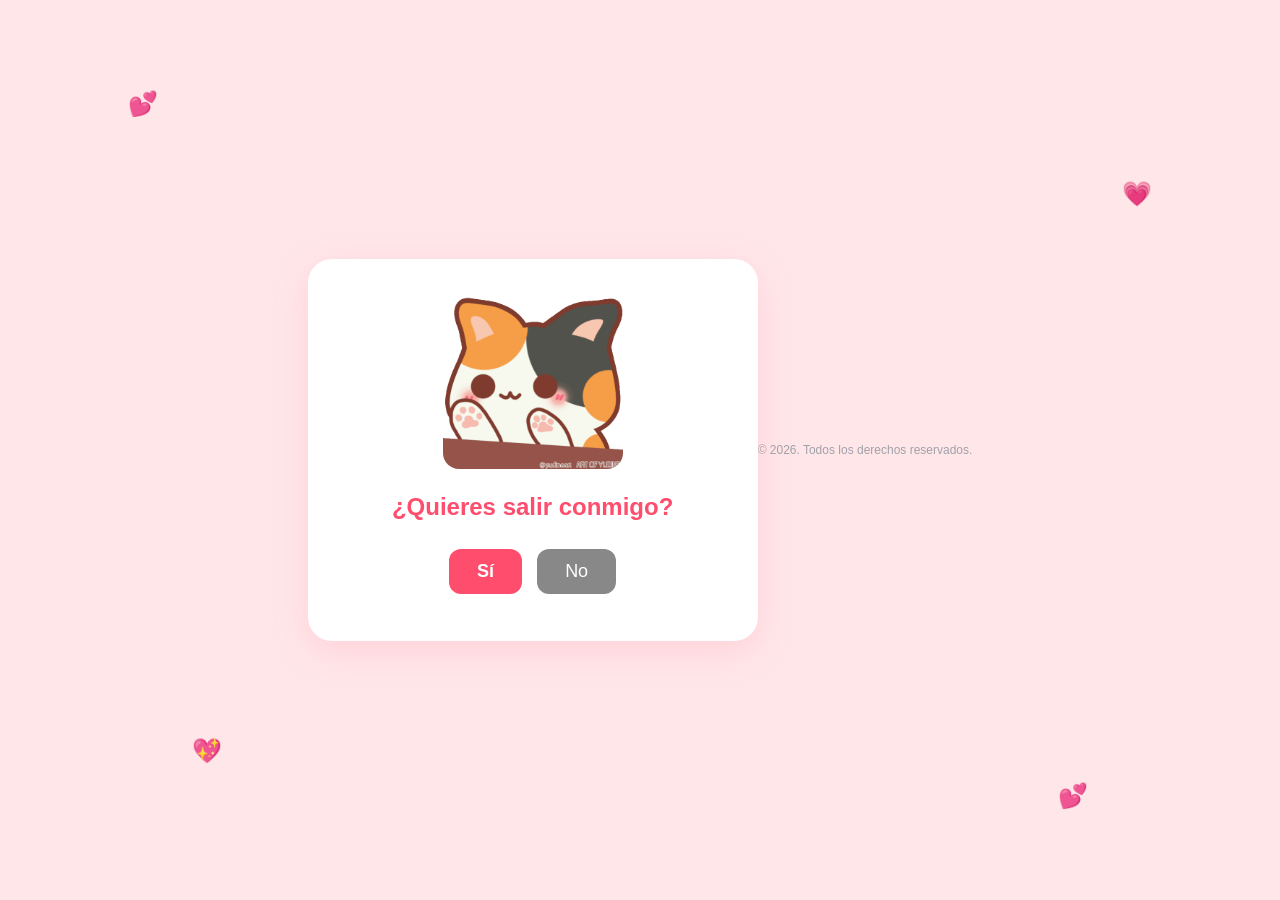
==== commit 1524b7d5: "index final, java script final y css, dasjboard todo funcional mmgv" ====
--- a/index.html
+++ b/index.html
@@ -25,18 +25,7 @@
       <div class="gif-container">
         <img id="cat-gif" src="calico-cat-cute.gif" alt="Gatito amoroso">
       </div>
-
       <h1>¿Quieres salir conmigo?</h1>
-
-      <div class="user-inputs">
-        <input 
-          type="text" 
-          id="user-name" 
-          placeholder="Tu nombre 💕" 
-          required
-        >
-      </div>
-
       <div class="buttons">
         <button type="button" id="btn-si">Sí</button>
         <button type="button" id="btn-no">No</button>
@@ -48,18 +37,13 @@
       <div class="gif-container">
         <img src="cat-peek-a-boo.gif" alt="Gatito feliz">
       </div>
-
       <h2>🥰 ¡Sabía que dirías que sí!</h2>
-      <p class="subtitle">Ahora elige el día de nuestra cita 💕</p>
-
+      <p class="subtitle">Ahora elige el día de nuestro encuentro💕</p>
       <div class="calendar-wrapper">
         <label class="calendar-label" for="fecha-cita">📅 ¿Qué día nos vemos?</label>
         <input type="date" id="fecha-cita">
       </div>
-
-      <button type="button" class="btn-principal" id="btn-continuar-fecha" disabled>
-        Elegir horario 💕
-      </button>
+      <button type="button" class="btn-principal" id="btn-continuar-fecha" disabled>Elegir horario 💕</button>
     </section>
 
     <!-- PANTALLA 3 — HORARIO -->
@@ -67,10 +51,8 @@
       <div class="gif-container">
         <img src="happy-cat.gif" alt="Gatito">
       </div>
-
       <h2>🕐 ¿A qué hora?</h2>
       <p class="subtitle">Elige el horario que te venga mejor 💗</p>
-
       <div class="time-grid">
         <button type="button" class="time-btn" data-time="10:00">☀️ 10:00</button>
         <button type="button" class="time-btn" data-time="12:00">☀️ 12:00</button>
@@ -79,14 +61,8 @@
         <button type="button" class="time-btn" data-time="19:00">🌙 19:00</button>
         <button type="button" class="time-btn" data-time="21:00">🌙 21:00</button>
       </div>
-
-      <button type="button" class="btn-principal" id="btn-continuar-horario" disabled>
-        Elegir actividad 💕
-      </button>
-
-      <button type="button" class="btn-secundario" id="btn-volver-fecha">
-        ← Cambiar fecha
-      </button>
+      <button type="button" class="btn-principal" id="btn-continuar-horario" disabled>Elegir actividad 💕</button>
+      <button type="button" class="btn-secundario" id="btn-volver-fecha">← Cambiar fecha</button>
     </section>
 
     <!-- PANTALLA 4 — ACTIVIDAD -->
@@ -94,55 +70,21 @@
       <div class="gif-container">
         <img src="catto.gif" alt="Gatito">
       </div>
-
       <h2>🎯 ¿Qué hacemos?</h2>
-      <p class="subtitle">Elige el plan para nuestra cita 💗</p>
-
+      <p class="subtitle">Elige el plan para nuestro encuentro 💗</p>
       <div class="activities">
-        <button type="button" class="activity-btn" data-activity="Conocer un museo">
-          <span class="emoji">🏛️</span> <span>Conocer un museo</span>
-        </button>
-
-        <button type="button" class="activity-btn" data-activity="Jardín botánico">
-          <span class="emoji">🌿</span> <span>Jardín botánico</span>
-        </button>
-
-        <button type="button" class="activity-btn" data-activity="Parque de diversiones">
-          <span class="emoji">🎢</span> <span>Parque de diversiones</span>
-        </button>
-
-        <button type="button" class="activity-btn" data-activity="Conocer un nuevo restaurante">
-          <span class="emoji">🍽️</span> <span>Conocer un nuevo restaurante</span>
-        </button>
-
-        <button type="button" class="activity-btn" data-activity="Ir al planetario">
-          <span class="emoji">🌌</span> <span>Ir al planetario</span>
-        </button>
-
-        <button type="button" class="activity-btn" data-activity="Caminar - Plan 7Mazo">
-          <span class="emoji">🚶</span> <span>Caminar — Plan 7Mazo</span>
-        </button>
-
-        <button type="button" class="activity-btn" data-activity="Plan picnic con carpa en el Simón Bolívar">
-          <span class="emoji">⛺</span> <span>Plan picnic con carpa en el Simón Bolívar</span>
-        </button>
-
-        <button type="button" class="activity-btn" data-activity="Arrunchis">
-          <span class="emoji">🥰</span> <span>Arrunchis</span>
-        </button>
-
-        <button type="button" class="activity-btn" data-activity="Sorpréndeme">
-          <span class="emoji">🎁</span> <span>Sorpréndeme</span>
-        </button>
+        <button type="button" class="activity-btn" data-activity="Conocer un museo"><span class="emoji">🏛️</span><span>Conocer un museo</span></button>
+        <button type="button" class="activity-btn" data-activity="Jardín botánico"><span class="emoji">🌿</span><span>Jardín botánico</span></button>
+        <button type="button" class="activity-btn" data-activity="Parque de diversiones"><span class="emoji">🎢</span><span>Parque de diversiones</span></button>
+        <button type="button" class="activity-btn" data-activity="Conocer un nuevo restaurante"><span class="emoji">🍽️</span><span>Conocer un nuevo restaurante</span></button>
+        <button type="button" class="activity-btn" data-activity="Ir al planetario"><span class="emoji">🌌</span><span>Ir al planetario</span></button>
+        <button type="button" class="activity-btn" data-activity="bailar"><span class="emoji">💃</span><span>Bailar</span></button>
+        <button type="button" class="activity-btn" data-activity="Plan picnic con carpa en el Simón Bolívar"><span class="emoji">⛺</span><span>Plan picnic con carpa en el Simón Bolívar</span></button>
+        <button type="button" class="activity-btn" data-activity="Arrunchis"><span class="emoji">🥰</span><span>Café, pola o miedo?</span></button>
+        <button type="button" class="activity-btn" data-activity="Sorpréndeme"><span class="emoji">🎁</span><span>Sorpréndeme</span></button>
       </div>
-
-      <button type="button" class="btn-principal" id="btn-confirmar-actividad" disabled>
-        Confirmar cita 💕
-      </button>
-
-      <button type="button" class="btn-secundario" id="btn-volver-horario">
-        ← Cambiar horario
-      </button>
+      <button type="button" class="btn-principal" id="btn-confirmar-actividad" disabled>Confirmar reunión 💕</button>
+      <button type="button" class="btn-secundario" id="btn-volver-horario">← Cambiar horario</button>
     </section>
 
     <!-- PANTALLA 5 — CONFIRMACIÓN -->
@@ -150,45 +92,27 @@
       <div class="gif-container">
         <img src="screaming-cat-cat.gif" alt="Gatito feliz">
       </div>
-
-      <h2>¡Cita confirmada! ❤️</h2>
+      <h2>¡Encuentro confirmado! ❤️</h2>
       <p class="subtitle">Ya está decidido. Ahora no hay vuelta atrás 😌❤️</p>
 
       <div class="confirmation">
-        <div class="confirmation-title">💌 Detalles de nuestra cita</div>
-
-        <div class="confirmation-row">
-          <span class="confirmation-label">👤 PARA</span>
-          <span class="confirmation-value" id="confirmacion-nombre">—</span>
-        </div>
-
-        <div class="confirmation-row">
-          <span class="confirmation-label">📅 FECHA</span>
-          <span class="confirmation-value" id="confirmacion-fecha">—</span>
-        </div>
-
-        <div class="confirmation-row">
-          <span class="confirmation-label">🕐 HORA</span>
-          <span class="confirmation-value" id="confirmacion-hora">—</span>
-        </div>
-
-        <div class="confirmation-row">
-          <span class="confirmation-label">🎯 ACTIVIDAD</span>
-          <span class="confirmation-value" id="confirmacion-actividad">—</span>
-        </div>
+        <div class="confirmation-title">💌 Detalles de nuestro encuentro</div>
+        <div class="confirmation-row"><span class="confirmation-label">📅 FECHA</span><span class="confirmation-value" id="confirmacion-fecha">—</span></div>
+        <div class="confirmation-row"><span class="confirmation-label">🕐 HORA</span><span class="confirmation-value" id="confirmacion-hora">—</span></div>
+        <div class="confirmation-row"><span class="confirmation-label">🎯 ACTIVIDAD</span><span class="confirmation-value" id="confirmacion-actividad">—</span></div>
       </div>
 
       <div class="love-letter" id="love-letter">
-        <div class="love-letter-title">🌹 Una pequeña carta de amor</div>
-        <p>Las rosas son rojas,<br>las violetas azules,<br>dijiste que sí... así que ahora no hay excusas. 😂</p>
-        <p>La fecha está elegida,<br>el plan está genial,<br>así que prepárate... <strong>¡nuestra cita va a ser espectacular! ❤️</strong></p>
-        <span class="firma">Atentamente:<br>el responsable de esta maravillosa idea 😌💕</span>
+        <div class="love-letter-title">🌹 Una pequeña muestra de amor</div>
+        <p>Dada la inmensidad del tiempo <br>y la inmensidad del universo, es un placer inmenso compartir un planeta y un tiempo contigo"</p>
+        <p>La fecha está elegida,<br>el plan está genial,<br>así que prepárate... <strong>¡nuestro encuentro va a ser espectacular! ❤️</strong></p>
+        <span class="firma">Atentamente:<br>Tú ya sabes quién...😌💕</span>
       </div>
     </section>
 
   </main>
 
-  <!-- ALERTAS/MODALES -->
+  <!-- ALERTAS DE SISTEMA -->
   <div class="custom-alert-overlay" id="custom-alert">
     <div class="custom-alert-box">
       <h2 id="alert-title">❤️ ¡Lo sabía! ❤️</h2>
@@ -205,6 +129,36 @@
     </div>
   </div>
 
+  <div class="custom-alert-overlay" id="save-error-alert">
+    <div class="custom-alert-box">
+      <h2>😿 Ups...</h2>
+      <p>Ha ocurrido un problema guardando el encuentro💕. Inténtalo otra vez.</p>
+      <button type="button" class="alert-button" id="btn-cerrar-error">Intentar de nuevo</button>
+    </div>
+  </div>
+
+  <!-- =====================================================
+       PIE DE PÁGINA (COPYRIGHT / ACCESO OCULTO)
+       ===================================================== -->
+  <footer style="text-align: center; padding: 15px 0; font-size: 0.75rem; color: #a1a1aa; user-select: none;">
+    <span id="copyright-trigger" style="cursor: pointer; transition: color 0.2s;" title="KatzeDates">
+      © 2026. Todos los derechos reservados.
+    </span>
+  </footer>
+
+  <!-- MODAL CAMUFLADO DE AUTENTICACIÓN ADMIN -->
+  <div class="custom-alert-overlay" id="admin-login-modal" style="display: none;">
+    <div class="custom-alert-box" style="max-width: 320px;">
+      <h2 style="font-size: 1.1rem; margin-bottom: 8px;">Acceso Restringido 🐾</h2>
+      <p style="font-size: 0.8rem; color: #666; margin-bottom: 12px;">Ingresa la clave de autorización:</p>
+      <input type="password" id="admin-pass-input" placeholder="••••••••" style="width: 100%; padding: 8px 12px; border-radius: 8px; border: 1px solid #ccc; margin-bottom: 12px; text-align: center; box-sizing: border-box;">
+      <div style="display: flex; gap: 8px; justify-content: center;">
+        <button type="button" id="btn-admin-cancel" class="alert-button" style="background: #94a3b8;">Cancelar</button>
+        <button type="button" id="btn-admin-login" class="alert-button" style="background: #e11d48;">Entrar</button>
+      </div>
+    </div>
+  </div>
+
   <script src="script.js" defer></script>
 </body>
 
